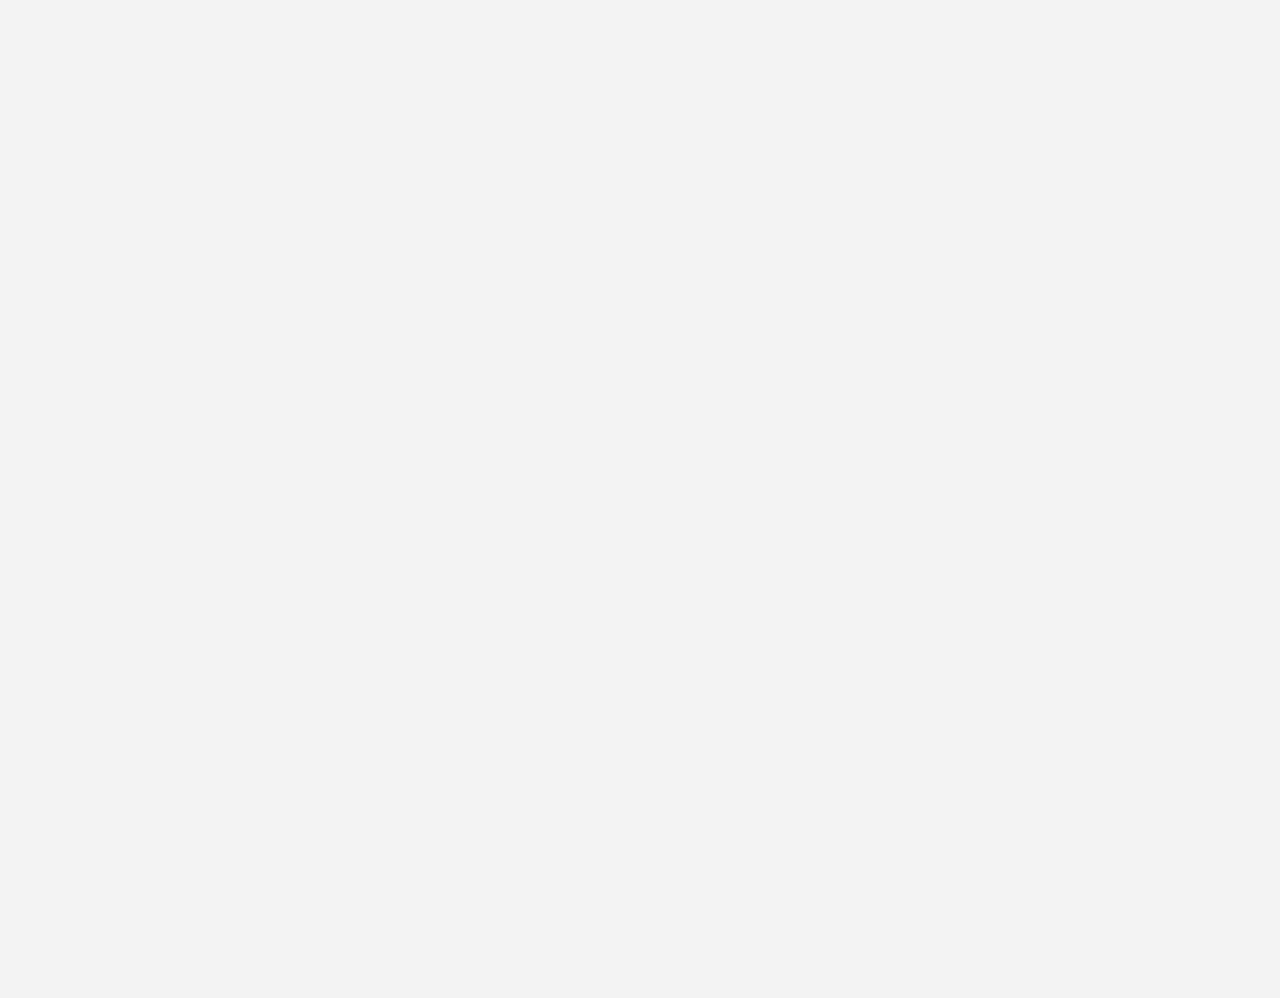
==== index.html @ f3a077b0 "Add files via upload" ====
<!DOCTYPE html>
<html lang="en">
<head>
  <meta charset="UTF-8">
  <title>Our Team</title>

  <link rel="stylesheet" href="css/style.css">

  <!-- FONT -->
  <link href="https://fonts.googleapis.com/css2?family=Poppins:wght@300;400;500;600;700&display=swap" rel="stylesheet">
</head>

<body>

<div class="page-loader">
  <img src="assets/images/Logo.svg" alt="logo">
</div>

<!-- HEADER -->
<header class="header">
  <div class="container header-inner">

    <div class="logo">
      <img src="assets/images/Logo.svg" alt="logo">
    </div>

    <nav>
      <a class="active">OUR TEAM</a>
      <a href="PersonalDetals.html">PERSONAL DETAILS</a>
      <a href="ContactUs.html">CONTACT US</a>
    </nav>

  </div>
</header>

<!-- RIGHT SIDE TABS -->
<div class="right-tabs">
  <a href="PersonalDetals.html" class="tab pink">
    <h1>Personal Details</h1>
  </a>
  <a href="ContactUs.html" class="tab orange">
    <h1>Contact Us</h1>
  </a>
</div>

<!-- TEAM SECTION -->
<section class="team">
  <div class="container">

    <h1>Our Team</h1>

    <p class="desc">
      We believe that great ideas come to life through collaboration and innovation. Our team is a diverse group of passionate professionals, each bringing unique skills and experiences to the table.
      From creative designers and strategic thinkers to technical experts and problem-solvers, we are united by a shared vision of delivering excellence in everything we do.
    </p>

    <p class="desc">
      Our mission is to empower businesses and individuals by creating innovative, sustainable, and user-friendly designs. With a culture that values integrity, growth, and teamwork, we are committed to creating meaningful solutions that make a difference.
    </p>

    <!-- TEAM GRID -->
    <div class="team-grid">

      <div class="card">
        <img src="assets/images/p1.jpg">
        <h4>Meredith Allen</h4>
        <span>CEO</span>
      </div>

      <div class="card">
        <img src="assets/images/p2.jpg">
        <h4>Thomas Woodward</h4>
        <span>COO</span>
      </div>

      <div class="card">
        <img src="assets/images/p3.jpg">
        <h4>Wade Barton</h4>
        <span>Business Analyst</span>
      </div>

      <div class="card">
        <img src="assets/images/p4.jpg">
        <h4>Yahir Marquez</h4>
        <span>Marketing Executive</span>
      </div>

    </div>

  </div>
</section>

<!-- FOOTER -->
<footer class="footer">
  <div class="container footer-inner">
    <p>We've got one planet—let's treat it right.</p>
    <p>© 2024 Company Name</p>
    <div class="footer-links">
      <a>Privacy Policy</a>
      <a>Terms & Conditions</a>
    </div>
  </div>
</footer>
<script src="js/transition.js"></script>
</body>
</html>
---- css/style.css ----
/* ================= RESET ================= */
* {
  margin: 0;
  padding: 0;
  box-sizing: border-box;
}

body {
  font-family: 'Poppins', sans-serif;
  background: #f3f3f3;
  color: #222;
}

/* ================= CONTAINER ================= */
.container {
  width: 1120px;
  margin: 0 auto;
}


/* ================= HEADER ================= */
.header {
  background: #f3f3f3;
  border-bottom: 1px solid #ddd;
}

.header-inner {
  display: flex;
  justify-content: space-between;
  align-items: center;
  padding: 35px 0;
}

.logo img {
  height: 48px;
}

/* NAV */
nav {
  display: flex;
  align-items: center;
}

nav a {
  margin-left: 40px;
  text-decoration: none;
  color: #444;
  font-size: 14px;
  font-weight: 500;
}

nav a.active {
  color: #e6005c;
}

/* ================= SIDE TABS ================= */
.left-tab {
  position: fixed;
  left: 0;
  top: 125px;
  height: calc(100vh - 79px);
  writing-mode: vertical-rl;
  transform: rotate(180deg);
  background: #efeded;
  padding: 30px 40px;
  font-weight: 500;
  display: flex;
  justify-content: center;
  z-index: 10;
}


.right-tabs {
  position: fixed;
  right: 0;
  top: 126px;
  height: calc(100vh - 106px); 
  display: flex; 
  z-index: 10;
}

.tab {
  writing-mode: vertical-rl;
  transform: rotate(180deg);
  padding: 30px 20px;
  font-size: 14px;
  font-weight: 500;
  color: white;
  display: flex;
  align-items: center;
  justify-content: center;
}

.pink {
  background: #e6005c;
}

.orange {
  background: #f4a340;
}

/* ================= OUR TEAM ================= */
.team {
  padding: 70px 0 60px;
}

.team h1 {
  font-size: 52px;
  font-weight: 600;
  margin-bottom: 25px;
}

.desc {
  max-width: 720px;
  font-size: 14px;
  line-height: 1.7;
  color: #444;
  margin-bottom: 18px;
}

/* GRID */
.team-grid {
  display: flex;
  gap: 28px;
  margin-top: 40px;
}

/* CARD */
.card {
  width: 255px;
  background: #fff;
  padding: 12px;
  border-radius: 10px;
}

.card img {
  width: 100%;
  height: 260px;
  object-fit: cover;
  border-radius: 8px;
}

.card h4 {
  margin-top: 12px;
  font-size: 15px;
  font-weight: 600;
}

.card span {
  font-size: 13px;
  color: #777;
}

/* ================= PERSONAL DETAILS ================= */
.form-section {
  background: #e6005c;
  min-height: calc(100vh - 80px);
  padding-top: 80px;
}


/* LEFT OFFSET */
.form-wrapper {
  margin-left: 160px;
}

/* HEADING */
.form-section h1 {
  font-size: 56px;
  font-weight: 600;
  color: white;
  margin-bottom: 40px;
}

/* FORM */
.form-box {
  width: 420px;
}

/* INPUT */
.input-group {
  display: flex;
  align-items: center;
  background: #eee;
  border-radius: 8px;
  padding: 14px 16px;
  margin-bottom: 18px;
}

.input-group i {
  margin-right: 10px;
  color: #555;
}

.input-group input {
  border: none;
  outline: none;
  background: transparent;
  width: 100%;
  font-size: 14px;
}

/* TEXTAREA */
textarea {
  width: 100%;
  height: 110px;
  border-radius: 8px;
  border: none;
  padding: 14px;
  outline: none;
  font-size: 14px;
  resize: none;
  background: #eee;
}

/* ================= CONTACT PAGE ================= */
.contact-section {
  background: #f4a340;
  min-height: calc(100vh - 80px);
  padding-top: 80px;
}

/* LEFT OFFSET */
.contact-wrapper {
  margin-left: 160px;
  max-width: 620px;
}

/* HEADING */
.contact-section h1 {
  font-size: 56px;
  font-weight: 600;
  color: white;
  margin-bottom: 20px;
}

/* TEXT */
.contact-section p {
  font-size: 14px;
  line-height: 1.7;
  color: white;
}

/* ================= FOOTER ================= */
.footer {
  background: #111;
  color: white;
  padding: 20px 0;
  margin-top: 0;
}

.footer-inner {
  display: flex;
  justify-content: space-between;
  align-items: center;
  font-size: 15px;
}

.footer-links a {
  margin-left: 20px;
  color: white;
  text-decoration: none;
}

/* ================= ANIMATIONS ================= */

/* Smooth transition for all interactive elements */
a, .card, .input-group, textarea, .tab {
  transition: all 0.3s ease;
}

/* NAV HOVER */
nav a:hover {
  color: #e6005c;
  transform: translateY(-2px);
}

/* CARD HOVER (Our Team) */
.card:hover {
  transform: translateY(-8px);
  box-shadow: 0 10px 25px rgba(0,0,0,0.1);
}

/* IMAGE ZOOM EFFECT */
.card img {
  transition: transform 0.4s ease;
}

.card:hover img {
  transform: scale(1.05);
}

/* INPUT HOVER + FOCUS */
.input-group:hover,
textarea:hover {
  background: #f5f5f5;
}

.input-group:focus-within,
textarea:focus {
  background: #fff;
  box-shadow: 0 0 0 2px rgba(230, 0, 92, 0.2);
}

/* SIDE TABS HOVER */
.tab:hover {
  filter: brightness(1.1);
  cursor: pointer;
}

/* ================= PERSONAL PAGE POLISH ================= */

.form-wrapper {
  animation: fadeSlideIn 0.8s ease forwards;
}

@keyframes fadeSlideIn {
  from {
    opacity: 0;
    transform: translateX(-40px);
  }
  to {
    opacity: 1;
    transform: translateX(0);
  }
}

.input-group input::placeholder,
textarea::placeholder {
  color: #888;
  font-size: 13px;
}

.input-group {
  gap: 8px;
}

textarea {
  transition: all 0.3s ease;
}

/* ================= CONTACT PAGE ENTRY ================= */

.contact-wrapper {
  animation: fadeSlideIn 0.8s ease forwards;
}

/* ================= PAGE TRANSITION ================= */



body {
  opacity: 0;
  transform: translateX(100%);
}


body.page-loaded {
  opacity: 1;
  transform: translateX(0);
  transition: all 0.6s ease;
}


body.page-exit.slide-left {
  transform: translateX(-100%);
  opacity: 0;
  transition: all 0.5s ease;
}


body.page-exit.slide-right {
  transform: translateX(100%);
  opacity: 0;
  transition: all 0.5s ease;
}

.right-tabs a {
  text-decoration: none;
  color: #fff;
  display: flex;
}

.left-tab a {
  color: inherit;          
  text-decoration: none;   
}

/* ONLY FOR CONTACT PAGE */
.contact-page .right-tabs {
  right: auto;
  left: 80px; 
}


.contact-page .right-tabs {
  display: flex;
}

.submit-btn {
  margin-top: 20px;
  width: 100%;
  padding: 14px;
  border: none;
  border-radius: 8px;
  background: white;
  color: #0b0b0b;
  font-size: 14px;
  font-weight: 600;
  cursor: pointer;
  transition: all 0.3s ease;
}

/* Hover effect */
.submit-btn:hover {
  background: #222;
  color: white;
  transform: translateY(-2px);
}

/* Click effect */
.submit-btn:active {
  transform: scale(0.98);
}

.page-loader {
  position: fixed;
  top: 0;
  left: 0;
  width: 100%;
  height: 100%;
  background: white;
  display: flex;
  align-items: center;
  justify-content: center;
  z-index: 9999; 

  opacity: 0;
  visibility: hidden;
  transition: opacity 0.3s ease;
}

.page-loader.active {
  opacity: 1;
  visibility: visible;
}
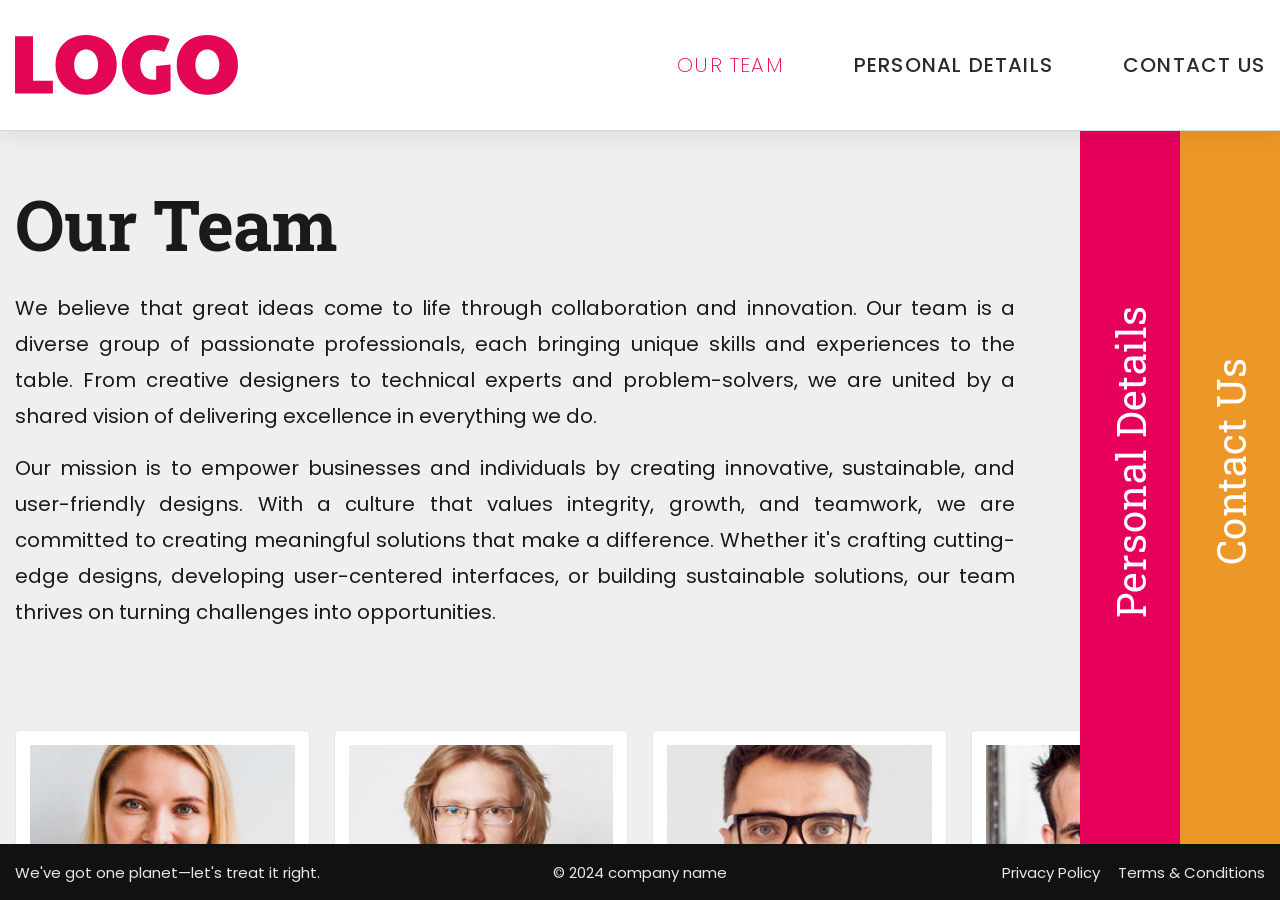
==== commit 98f9d923: "Rename Developer Test.html to index.html" ====
--- a/index.html
+++ b/index.html
@@ -1,106 +1,200 @@
 <!DOCTYPE html>
 <html lang="en">
+
 <head>
-  <meta charset="UTF-8">
-  <title>Our Team</title>
-
-  <link rel="stylesheet" href="css/style.css">
-
-  <!-- FONT -->
-  <link href="https://fonts.googleapis.com/css2?family=Poppins:wght@300;400;500;600;700&display=swap" rel="stylesheet">
+
+  <meta charset="UTF-8" />
+  <meta name="viewport" content="width=device-width, initial-scale=1.0" />
+ <title>Developer Test</title>
+ <link rel="preconnect" href="https://fonts.googleapis.com" />
+ <link rel="preconnect" href="https://fonts.gstatic.com" crossorigin />
+ <link href="https://fonts.googleapis.com/css2?family=Poppins:wght@300;400;500;600;700;800&display=swap"
+ rel="stylesheet" />
+ <link href="https://fonts.googleapis.com/css2?family=Roboto+Slab:wght@600;700&display=swap" 
+ rel="stylesheet" />
+ <link rel="stylesheet" href="styles.css" />
 </head>
 
 <body>
-
-<div class="page-loader">
-  <img src="assets/images/Logo.svg" alt="logo">
+ <!-- Header -->
+ <header class="site-header">
+ <div class="container header-inner">
+ <img src="assets/images/Logo.svg">
+ <nav class="main-nav">
+ <a href="#" class="nav-link active" data-page="team">OUR TEAM</a>
+ <a href="#" class="nav-link" data-page="personal">PERSONAL DETAILS</a>
+ <a href="#" class="nav-link" data-page="contact">CONTACT US</a>
+ </nav>
+ </div>
+ </header>
+
+ <!-- Side Tabs (left) -->
+ <aside class="side-tabs side-tabs--left" id="leftTabs"></aside>
+
+ <!-- Side Tabs (right) -->
+ <aside class="side-tabs side-tabs--right" id="rightTabs"></aside>
+
+ <main class="page-wrap">
+ <!-- OUR TEAM -->
+ <section class="page page-team active" id="page-team">
+ <div class="container">
+ <h1 class="page-title page-title--dark">Our Team</h1>
+ <div class="team-intro">
+ <p>
+ We believe that great ideas come to life through collaboration and innovation. Our team is a
+ diverse
+ group of passionate professionals, each bringing unique skills and experiences to the table.
+ From
+ creative designers to technical experts and problem-solvers, we are united by a
+ shared vision of delivering excellence in everything we do.
+ </p>
+ <p>
+ Our mission is to empower businesses and individuals by creating innovative, sustainable, and
+ user-friendly designs. With a culture that values integrity, growth, and teamwork, we are
+ committed to creating meaningful solutions that make a difference. Whether it's crafting
+ cutting-edge designs, developing user-centered interfaces, or building sustainable solutions,
+ our team thrives on turning challenges into opportunities.
+ </p>
+ </div>
+
+ <div class="team-grid">
+ <article class="team-card">
+ <div class="team-photo">
+ <img src="assets/images/p1.jpg"
+ alt="Meredith Allen" />
+ </div>
+ <div class="team-info">
+ <h3>Meredith Allen</h3>
+ <p>CEO</p>
+ </div>
+ </article>
+
+ <article class="team-card">
+ <div class="team-photo">
+ <img src="assets/images/p2.jpg"
+ alt="Thomas Woodward" />
+ </div>
+ <div class="team-info">
+ <h3>Thomas Woodward</h3>
+ <p>COO</p>
+ </div>
+ </article>
+
+ <article class="team-card">
+ <div class="team-photo">
+ <img src="assets/images/p3.jpg"
+ alt="Wade Barton" />
+ </div>
+ <div class="team-info">
+ <h3>Wade Barton</h3>
+ <p>Business Analyst</p>
+ </div>
+ </article>
+
+ <article class="team-card">
+ <div class="team-photo">
+ <img src="assets/images/p4.jpg"
+ alt="Yahir Marquez" />
+ </div>
+ <div class="team-info">
+ <h3>Yahir Marquez</h3>
+ <p>Marketing Executive</p>
+ </div>
+ </article>
+
+ <article class="team-card">
+ <div class="team-photo">
+ <img src="assets/images/p5.jpg"
+ alt="Yahir Marquez" />
+ </div>
+ <div class="team-info">
+ <h3>Vera Rodgers </h3>
+ <p>Lead Designer</p>
+ </div>
+ </article>
+
 </div>
-
-<!-- HEADER -->
-<header class="header">
-  <div class="container header-inner">
-
-    <div class="logo">
-      <img src="assets/images/Logo.svg" alt="logo">
-    </div>
-
-    <nav>
-      <a class="active">OUR TEAM</a>
-      <a href="PersonalDetals.html">PERSONAL DETAILS</a>
-      <a href="ContactUs.html">CONTACT US</a>
-    </nav>
-
-  </div>
-</header>
-
-<!-- RIGHT SIDE TABS -->
-<div class="right-tabs">
-  <a href="PersonalDetals.html" class="tab pink">
-    <h1>Personal Details</h1>
-  </a>
-  <a href="ContactUs.html" class="tab orange">
-    <h1>Contact Us</h1>
-  </a>
-</div>
-
-<!-- TEAM SECTION -->
-<section class="team">
-  <div class="container">
-
-    <h1>Our Team</h1>
-
-    <p class="desc">
-      We believe that great ideas come to life through collaboration and innovation. Our team is a diverse group of passionate professionals, each bringing unique skills and experiences to the table.
-      From creative designers and strategic thinkers to technical experts and problem-solvers, we are united by a shared vision of delivering excellence in everything we do.
-    </p>
-
-    <p class="desc">
-      Our mission is to empower businesses and individuals by creating innovative, sustainable, and user-friendly designs. With a culture that values integrity, growth, and teamwork, we are committed to creating meaningful solutions that make a difference.
-    </p>
-
-    <!-- TEAM GRID -->
-    <div class="team-grid">
-
-      <div class="card">
-        <img src="assets/images/p1.jpg">
-        <h4>Meredith Allen</h4>
-        <span>CEO</span>
-      </div>
-
-      <div class="card">
-        <img src="assets/images/p2.jpg">
-        <h4>Thomas Woodward</h4>
-        <span>COO</span>
-      </div>
-
-      <div class="card">
-        <img src="assets/images/p3.jpg">
-        <h4>Wade Barton</h4>
-        <span>Business Analyst</span>
-      </div>
-
-      <div class="card">
-        <img src="assets/images/p4.jpg">
-        <h4>Yahir Marquez</h4>
-        <span>Marketing Executive</span>
-      </div>
-
-    </div>
-
-  </div>
-</section>
-
-<!-- FOOTER -->
-<footer class="footer">
-  <div class="container footer-inner">
-    <p>We've got one planet—let's treat it right.</p>
-    <p>© 2024 Company Name</p>
-    <div class="footer-links">
-      <a>Privacy Policy</a>
-      <a>Terms & Conditions</a>
-    </div>
-  </div>
-</footer>
-<script src="js/transition.js"></script>
+ </div>
+ </section>
+
+ <!-- PERSONAL DETAILS -->
+ <section class="page page-personal" id="page-personal">
+ <div class="container">
+ <h1 class="page-title page-title--light">Personal Details</h1>
+ <form class="personal-form" id="personalForm" novalidate>
+ <div class="field">
+ <span class="field-icon" aria-hidden="true">
+ <svg viewBox="0 0 24 24" width="18" height="18" fill="currentColor">
+ <path
+ d="M12 12a5 5 0 1 0-5-5 5 5 0 0 0 5 5Zm0 2c-3.3 0-10 1.7-10 5v3h20v-3c0-3.3-6.7-5-10-5Z" />
+ </svg>
+ </span>
+ <input type="text" name="name" placeholder="Enter Your Name" required />
+ </div>
+ <p class="field-error" id="nameError"></p>
+ <div class="field field--phone">
+ <span class="field-icon" aria-hidden="true">
+ <svg viewBox="0 0 24 24" width="18" height="18" fill="currentColor">
+ <path
+ d="M6.6 10.8a15.05 15.05 0 0 0 6.6 6.6l2.2-2.2a1 1 0 0 1 1-.25 11.4 11.4 0 0 0 3.6.57 1 1 0 0 1 1 1V20a1 1 0 0 1-1 1A17 17 0 0 1 3 4a1 1 0 0 1 1-1h3.5a1 1 0 0 1 1 1 11.4 11.4 0 0 0 .57 3.6 1 1 0 0 1-.25 1Z" />
+ </svg>
+ </span>
+ <select name="countryCode" class="country-code" aria-label="Country code">
+ <option value="+91">+91 (IN)</option>
+ <option value="+1">+1 (US)</option>
+ <option value="+44">+44 (UK)</option>
+ <option value="+61">+61 (AU)</option>
+ <option value="+971">+971 (AE)</option>
+ <option value="+65">+65 (SG)</option>
+ <option value="+81">+81 (JP)</option>
+ <option value="+86">+86 (CN)</option>
+ <option value="+49">+49 (DE)</option>
+ <option value="+33">+33 (FR)</option>
+ </select>
+ <input type="tel" name="mobile" id="mobileInput" placeholder="Enter Your Mobile Number" required
+ inputmode="numeric" pattern="[0-9]{6,15}" maxlength="15" autocomplete="tel-national" />
+ </div>
+ <p class="field-error" id="mobileError" role="alert"></p>
+ <div class="field field--textarea">
+ <textarea name="address" placeholder="Enter Your Address" rows="4"></textarea>
+ </div>
+ <p class="field-error" id="addressError"></p>
+ <div class="form-actions">
+ <button type="button" class="btn btn-edit" id="editBtn">Edit</button>
+ <button type="submit" class="btn btn-save" id="saveBtn">Save</button>
+ </div>
+ </form>
+ </div>
+ </section>
+
+ <!-- CONTACT US -->
+ <section class="page page-contact" id="page-contact">
+ <div class="container">
+ <h1 class="page-title page-title--light">Contact Us</h1>
+ <p class="contact-text">
+ We are a team of engineers, communication experts and innovators who specialise in developing
+ technology propositions for the world around us. We noticed
+ that in an overwhelming number of use cases, technology was not really the problem; mistrust came
+ from how it was deployed by creators and then
+ understood and used by consumers.
+ </p>
+ </div>
+ </section>
+ </main>
+
+ <!-- Footer -->
+ <footer class="site-footer">
+ <div class="container footer-inner">
+ <p class="footer-tag">We've got one planet—let's treat it right.</p>
+ <p class="footer-copy">&copy; 2024 company name</p>
+ <p class="footer-links">
+ <a href="#">Privacy Policy</a>
+ <a href="#">Terms &amp; Conditions</a>
+ </p>
+ </div>
+ </footer>
+
+<script src="script.js"></script>
 </body>
-</html>+
+</html>
--- a/styles.css
+++ b/styles.css
@@ -0,0 +1,591 @@
+
+* {
+ box-sizing: border-box;
+ margin: 0;
+ padding: 0;
+}
+
+:root {
+ --pink: #E6005C;
+ --pink-deep: #d10054;
+ --orange: #ED9728;
+ --dark: #111111;
+ --gray-bg: #EFEFEF;
+ --text: #2b2b2b;
+ --text-muted: #6c6c6c;
+ --header-bg: #ffffff;
+ --field-bg: #edebec;
+ --field-bg-personal: #f6e5ee;
+ --header-h: 78px;
+ --footer-h: 56px;
+}
+
+html,
+body {
+ height: 100%;
+}
+
+body {
+ font-family: 'Poppins', system-ui, -apple-system, Segoe UI, Roboto, sans-serif;
+ color: var(--text);
+ background: #fffefe;
+ display: flex;
+ flex-direction: column;
+ min-height: 100vh;
+ overflow-x: hidden;
+}
+
+.container {
+ width: 100%;
+ max-width: 1450px;
+ margin: 0 auto;
+ padding: 0 15px;
+}
+
+/* ========== Header ========== */
+.site-header {
+ background: var(--header-bg);
+ border-bottom: 1px solid #dcd8d8;
+ position: fixed;
+ top: 0;
+ left: 0;
+ right: 0;
+ z-index: 20;
+ box-shadow: 0 5px 20px rgba(0, 0, 0, 0.08);
+}
+
+.header-inner {
+ display: flex;
+ align-items: center;
+ justify-content: space-between;
+ height: 130px;
+}
+
+.header-inner img {
+ height: 60px;
+ width: auto;
+ object-fit: contain;
+}
+
+.logo {
+ font-weight: 10;
+ font-size: 10px;
+ letter-spacing: 1px;
+ color: var(--pink);
+ text-decoration: none;
+ font-style: roboto slab;
+}
+
+.main-nav {
+ display: flex;
+ gap: 70px;
+}
+
+.nav-link {
+ text-decoration: none;
+ color: #2b2b2b;
+ font-size: 20px;
+ font-weight: 500;
+ letter-spacing: 1.2px;
+ transition: color .2s;
+}
+
+.nav-link:hover {
+ color: var(--pink);
+}
+
+.nav-link.active {
+ color: var(--pink);
+ font-weight: 200;
+}
+
+/* ========== Side Tabs ========== */
+.side-tabs {
+ position: fixed;
+ top: var(--header-h);
+ bottom: var(--footer-h);
+ display: flex;
+ flex-direction: row;
+ z-index: 10;
+ align-items: stretch;
+  
+}
+
+.side-tabs--right {
+ right: 0;
+}
+
+.side-tabs--left {
+ left: 0;
+}
+
+.side-tab {
+ width: 100px;
+ height: 100%;
+ display: flex;
+ align-items: center;
+ justify-content: center;
+ cursor: pointer;
+ border: none;
+ font-family: inherit;
+ font-size: 40px;
+ letter-spacing: .5px;
+ color: #fff;
+ padding: 0;
+ transition: filter .2s;
+ font-family: 'Roboto Slab', serif;
+}
+
+.side-tab:hover {
+ filter: brightness(1.08);
+}
+
+.side-tab span {
+ writing-mode: vertical-rl;
+ transform: rotate(180deg);
+ white-space: nowrap;
+ user-select: none;
+}
+
+.side-tab--pink {
+ background: var(--pink);
+}
+
+.side-tab--orange {
+ background: var(--orange);
+}
+
+.side-tab--white {
+ background: #fff;
+ color: #333;
+ border-right: 1px solid #ddd;
+}
+
+/* ========== Pages ========== */
+.page-wrap {
+ flex: 1;
+ position: relative;
+}
+
+.page {
+ display: none;
+ min-height: calc(100vh - var(--header-h) - var(--footer-h));
+ padding: 100px 0 80px;
+ box-shadow: 0 2px 8px rgba(0, 0, 0, 0.08);
+}
+
+.page.active {
+ display: block;
+}
+
+/* ===== Page slide-in animations ===== */
+@keyframes pageSlideFromRight {
+ from {
+  transform: translateX(100%);
+  opacity: 1;
+ }
+ to {
+  transform: translateX(0);
+  opacity: 1;
+ }
+}
+
+@keyframes pageSlideFromLeft {
+ from {
+  transform: translateX(-100%);
+  opacity: 1;
+ }
+ to {
+  transform: translateX(0);
+  opacity: 1;
+ }
+}
+
+
+.page--anim-from-right {
+ animation: pageSlideFromRight .5s cubic-bezier(0.25, 0.46, 0.45, 0.94) both;
+ will-change: transform, opacity, filter;
+}
+
+.page--anim-from-left {
+ animation: pageSlideFromLeft .5s cubic-bezier(0.25, 0.46, 0.45, 0.94) both;
+ will-change: transform, opacity, filter;
+}
+
+.page-wrap {
+ overflow-x: hidden;
+}
+
+.page-team {
+ background: var(--gray-bg);
+}
+
+.page-personal {
+ background: var(--pink);
+}
+
+.page-contact {
+ background: var(--orange);
+}
+
+.page-title {
+ font-size: 70px;
+ font-weight: 700;
+ margin-bottom: 20px;
+ letter-spacing: -.5px;
+ font-family: 'Roboto Slab', serif;
+}
+
+.page-title--dark {
+ color: #1a1a1a;
+}
+
+.page-title--light {
+ color: #fff;
+}
+
+/* ===== Our Team ===== */
+.team-intro {
+ max-width: 1000px;
+ margin-bottom: 100px;
+}
+
+.team-intro p {
+ font-size: 20px;
+ line-height: 1.7;
+ color: #1a1919;
+ margin-bottom: 16px;
+}
+
+.team-intro p {
+  text-align: justify;
+  line-height: 1.8;
+}
+
+.team-grid {
+ display: grid;
+ grid-template-columns: repeat(4, 1fr);
+ gap: 24px;
+}
+
+.team-card {
+ background: #fff;
+ border: 1px solid #e6e6e6;
+ border-radius: 4px;
+ overflow: hidden;
+ padding: 14px 14px 18px;
+ transition: transform .25s, box-shadow .25s;
+}
+
+.team-card:hover {
+ transform: translateY(-4px);
+ box-shadow: 0 10px 25px rgba(0, 0, 0, .08);
+}
+
+.team-photo {
+ width: 100%;
+ aspect-ratio: 1 / 1;
+ overflow: hidden;
+ background: #ddd;
+ margin-bottom: 14px;
+}
+
+.team-photo img {
+ width: 100%;
+ height: 100%;
+ object-fit: cover;
+ display: block;
+}
+
+.team-info h3 {
+ font-size: 14px;
+ font-weight: 600;
+ color: #1a1a1a;
+ margin-bottom: 4px;
+}
+
+.team-info p {
+ font-size: 12px;
+ color: #9a9a9a;
+}
+
+/* ===== Personal Details ===== */
+.personal-form {
+ max-width: 500px;
+ display: flex;
+ flex-direction: column;
+ gap: 15px;
+}
+
+.field {
+ position: relative;
+ background: var(--field-bg-personal);
+ border-radius: 4px;
+ display: flex;
+ align-items: center;
+ padding: 0 12px;
+}
+
+.field-icon {
+ display: inline-flex;
+ align-items: center;
+ justify-content: center;
+ width: 28px;
+ color: #b07189;
+ flex-shrink: 0;
+}
+
+.field input,
+.field textarea {
+ flex: 1;
+ border: none;
+ outline: none;
+ background: transparent;
+ font-family: inherit;
+ font-size: 12px;
+ color: #361f2b;
+ padding: 12px 8px;
+ letter-spacing: 1px;
+}
+
+.field input::placeholder,
+.field textarea::placeholder {
+ color: #a3315d;
+ letter-spacing: 1.5px;
+}
+
+.field--textarea {
+ align-items: flex-start;
+ padding: 12px 12px;
+}
+
+.field textarea {
+ padding: 0;
+ resize: vertical;
+ min-height: 80px;
+ width: 100%;
+}
+
+
+.field--phone {
+ gap: 6px;
+}
+
+.country-code {
+ border: none;
+ outline: none;
+ background: transparent;
+ font-family: inherit;
+ font-size: 12px;
+ color: #5b3247;
+ padding: 12px 6px 12px 4px;
+ letter-spacing: .5px;
+ cursor: pointer;
+ border-right: 1px solid rgba(176, 113, 137, .35);
+ flex-shrink: 0;
+}
+
+.country-code:disabled {
+ cursor: not-allowed;
+ opacity: .7;
+}
+
+/* Validation error */
+.field-error {
+ color: #fff;
+ background: rgba(0, 0, 0, .25);
+ font-size: 11px;
+ padding: 0 10px;
+ max-height: 0;
+ overflow: hidden;
+ border-radius: 3px;
+ transition: max-height .2s ease, padding .2s ease;
+}
+
+.field-error.visible {
+ max-height: 40px;
+ padding: 6px 10px;
+}
+
+.field input.has-error {
+ color: #b00020;
+}
+
+.field input:disabled,
+.field textarea:disabled,
+.field select:disabled {
+ cursor: not-allowed;
+ color: #5b3247;
+ -webkit-text-fill-color: #5b3247;
+ opacity: 1;
+}
+
+.personal-form.is-locked .field {
+ opacity: .85;
+}
+
+/* Form actions: Edit / Save buttons */
+.form-actions {
+ display: flex;
+ gap: 12px;
+ margin-top: 6px;
+}
+
+.btn {
+ border: none;
+ cursor: pointer;
+ font-family: inherit;
+ font-size: 12px;
+ font-weight: 600;
+ letter-spacing: 1px;
+ text-transform: uppercase;
+ padding: 10px 22px;
+ border-radius: 4px;
+ transition: filter .2s, transform .15s, opacity .2s;
+}
+
+.btn:hover:not(:disabled) {
+ filter: brightness(1.08);
+}
+
+.btn:active:not(:disabled) {
+ transform: translateY(1px);
+}
+
+.btn:disabled {
+ opacity: .45;
+ cursor: not-allowed;
+}
+
+.btn-edit {
+ background: #fff;
+ color: var(--pink);
+}
+
+.btn-save {
+ background: var(--dark);
+ color: #fff;
+}
+
+/* ===== Contact Us ===== */
+.contact-text {
+ max-width: 920px;
+ color: #fff;
+ font-size: 20px;
+ text-align: justify;
+ line-height: 1.8;
+ opacity: .95;
+}
+
+/* ========== Footer ========== */
+.site-footer {
+ background: var(--dark);
+ color: #fff;
+ height: var(--footer-h);
+ display: flex;
+ align-items: center;
+ position: fixed;
+ left: 0;
+ right: 0;
+ bottom: 0;
+ z-index: 20;
+}
+
+/* Reserve space at top/bottom of page so content isn't covered by fixed header/footer */
+body {
+ padding-top: var(--header-h);
+ padding-bottom: var(--footer-h);
+}
+
+.footer-inner {
+ display: grid;
+ grid-template-columns: 1fr 1fr 1fr;
+ align-items: center;
+ gap: 16px;
+ font-size: 15px;
+}
+
+.footer-tag {
+ justify-self: start;
+ opacity: .9;
+}
+
+.footer-copy {
+ justify-self: center;
+ opacity: .9;
+}
+
+.footer-links {
+ justify-self: end;
+ display: flex;
+ gap: 18px;
+}
+
+.footer-links a {
+ color: #fff;
+ text-decoration: none;
+ opacity: .9;
+}
+
+.footer-links a:hover {
+ opacity: 1;
+ text-decoration: underline;
+}
+
+/* ========== Responsive ========== */
+@media (max-width: 900px) {
+ .team-grid {
+ grid-template-columns: repeat(2, 1fr);
+ }
+
+ .page-title {
+ font-size: 34px;
+ }
+}
+
+@media (max-width: 720px) {
+ .header-inner {
+ height: 64px;
+ }
+
+ .logo {
+ font-size: 28px;
+ }
+
+ .main-nav {
+ gap: 14px;
+ }
+
+ .nav-link {
+ font-size: 11px;
+ letter-spacing: .8px;
+ }
+
+ .side-tabs {
+ top: 64px;
+ bottom: auto;
+ height: auto;
+ }
+
+ .footer-inner {
+ grid-template-columns: 1fr;
+ text-align: center;
+ }
+
+ .footer-tag,
+ .footer-copy,
+ .footer-links {
+ justify-self: center;
+ }
+}
+
+@media (max-width: 480px) {
+ .team-grid {
+ grid-template-columns: 1fr;
+ }
+
+ .main-nav {
+ display: none;
+ }
+}
+
